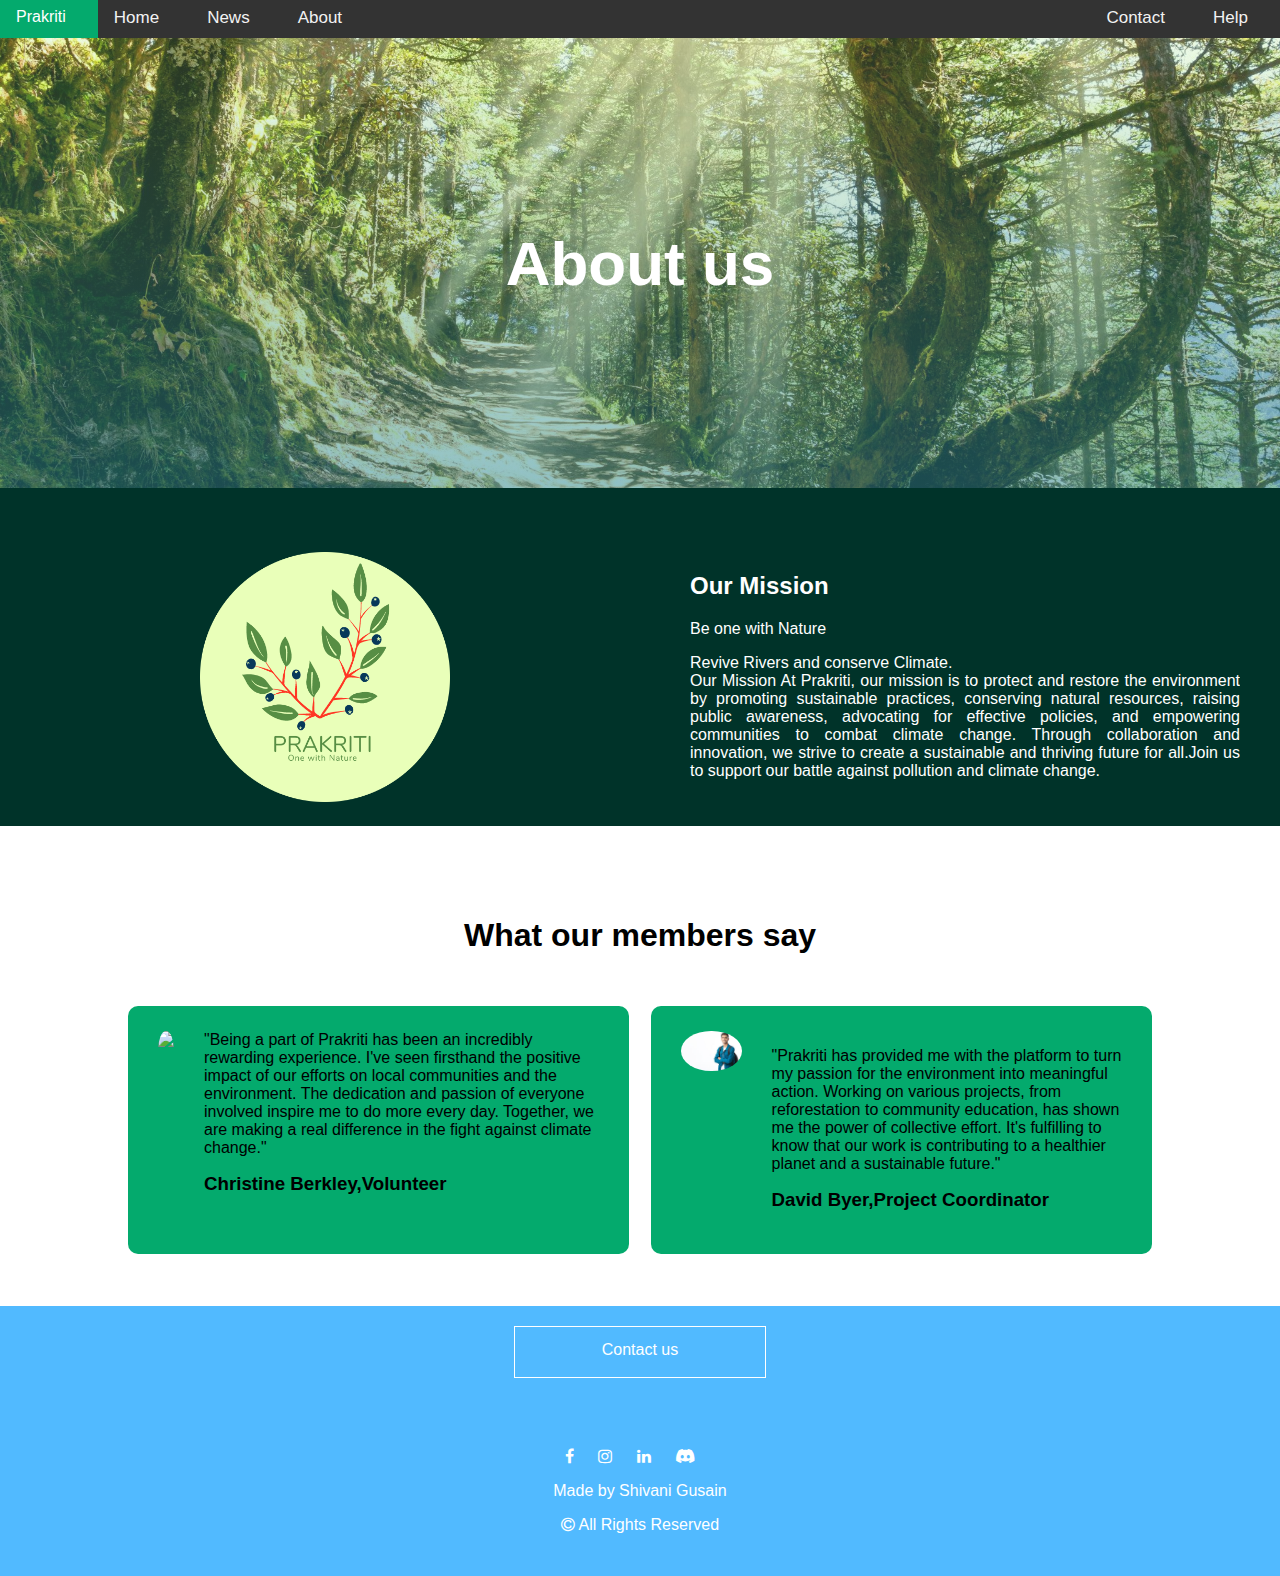
==== about.html @ addad819 "added files" ====
<!DOCTYPE html>
<html lang="eng">
<head><title>WEBPAGE</title>
    <meta charset="UTF-8" name="viewport" content="width=device-width, initial-scale=1.0">
    <meta http-equiv="X-UA-Compatible" content="IE-Edge">
    <link rel="stylesheet" href="nav.css">
    
    <link rel="stylesheet" href="https://cdnjs.cloudflare.com/ajax/libs/font-awesome/6.5.2/css/all.min.css">
    <link rel="stylesheet" href="https://cdnjs.cloudflare.com/ajax/libs/font-awesome/4.7.0/css/font-awesome.min.css">
</head>
<body>
    
<!--Navigation bar-->
    <div class="Navbar">
    <div class="Navbar_Link Navbar_Link-brand">
        Prakriti
    </div>
    
    <div class="Navbar_Link Navbar_Link-toggle"><i class="fas fa-bars"></i></div>
    <nav class="Navbar_Items">

     
   <div class="Navbar_Link"><a href="index.html#home" class="active">Home</a></div>
    <div class="Navbar_Link"><a href="index.html#news">News</a></div>
    <div class="Navbar_Link"><a href="about.html">About</a></div></nav>
    <nav class="Navbar_Items Navbar_Items--right">
    <div class="Navbar_Link"><a href="contact.html">Contact</a></div>
    <div class="Navbar_Link" ><a href="index.html#Help">Help</a></div></nav>
</div>

<div class="sub-header">
    <div class="text-box">
    <h1>About us</h1></div>
</div>
<section class="about">
  <div class="row">
    <div class="about-col">
       <center> <img src="prakriti.png"></center>
    </div>
    <div class="about-col">
        <h2>Our Mission</h2>
        <p>Be one with Nature</p>
        <p>Revive Rivers and conserve Climate.<br>Our Mission

            At Prakriti, our mission is to protect and restore the environment by promoting sustainable practices, conserving natural resources, raising public awareness, advocating for effective policies, and empowering communities to combat climate change. Through collaboration and innovation,
             we strive to create a sustainable and thriving future for all.Join us to support our battle against pollution and climate change.</p>
    </div>
  </div>
</section>
<!--Testimonials-->
<section class="testimonials">
    <h1>What our members say</h1>
    <div class="row">
        <div class="testimonials-col">
            <img src="https://www.shutterstock.com/image-photo/cheerful-arab-female-student-smartphone-600nw-2190346781.jpg">
            <div>
                "Being a part of Prakriti has been an incredibly rewarding experience. I've seen firsthand the positive impact of our efforts on local communities and the environment. The dedication and passion of everyone involved inspire me to 
                do more every day. Together, we are making a real difference in the fight against climate change."</p>
            <h3>Christine Berkley,Volunteer</h3></div>
        </div>
        <div class="testimonials-col">
            <img src="[data-uri]"><!-- user2 photo -->
            <div>
                <p>"Prakriti has provided me with the platform to turn my passion for the environment into meaningful action. Working on various projects, from reforestation to community education, has shown me the power of collective effort. 
                    It's fulfilling to know that our work is contributing to a healthier planet and a sustainable future."</p>
            <h3>David Byer,Project Coordinator</h3></div>
        </div>
    </div>
</section>
<!--end-->
<section class="end">
    <center><a href="contact.html" class="hero-btn"><span>Contact us</span></a></center>
        <div class="icons">
            <i class="fa fa-facebook-f"></i>
            <i class="fa fa-instagram"></i>
            <i class="fa fa-linkedin"></i>
            <i class="fa fa-discord"></i>
            
        </div>
        <p align="center">Made by Shivani Gusain</p>
        <p align="center"><i class="fa fa-copyright"></i> All Rights Reserved </p>
    </section>
<!--Javascript-->
<script>
    function classToggle(){
        const navs =document.querySelectorAll('.Navbar_Items')
        navs.forEach(nav => nav.classList.toggle('Navbar_ToggleShow'));
    }
    document.querySelector('.Navbar_Link-toggle').addEventListener('click',classToggle);
</script>
</body>
</html>
---- nav.css ----
body{
    margin: 0;
    font-family: Arial, Helvetica, sans-serif;
}
.Navbar{
    display:flex;
    background-color:#333;
   /** padding: 16px;**/
    font-family: sans-serif;
    color: white;
    overflow: hidden;
}
.Navbar_Items{
    display: flex;
    
}
.Navbar_Link{
    
    padding-top: 8px;
    padding-right: 32px;
    padding-bottom: 8px;
    padding-left:16px;
    
}
.Navbar_Items--right{
    margin-left: auto;
}
.Navbar_Link-toggle{
    display: none;
}
.Navbar_Link-brand{
    padding-right: 32px;
    background-color:#04AA6D;
}
.Navbar_Link a{
    float:left;
    display:block;
    color:#f2f2f2;
    text-align: center;
    text-decoration: none;
    font-size:17px;
}
.Navbar_Link ::after{
    content:'';
    width:0%;
    height: 2px;
    background:#f44336;
    display: block;
    margin: auto;
    transition: 0.5s;
}
.Navbar_Link a:hover::after{
    width: 100%;
}

@media only screen and (max-width:768px){
    .Navbar_Items, .Navbar{
        flex-direction: column;
    }
    .Navbar_Items--right{
        margin-left: 0;
    }
    .Navbar_Items{
        display: none;
        
    }
    .Navbar_Link-toggle{
        align-self: flex-end;
        display: initial;
        position: absolute;
        cursor: pointer;
    }
    .Navbar_ToggleShow{
        display:flex;
    }
    .Navbar_Link:hover{
        background-color: #ddddddbb;
        color:black;
        
    }
    .Navbar_Link ::after{
        width:0;
        display: none;}
    .Header img{
        height:50px;
        padding:10px 10px;
    }
        
}
/**Header**/
.Header{
    min-height: 100vh;
    width: 100%;
    background-image: linear-gradient(rgba(182, 244, 146, 0.226), rgba(51, 139, 147, 0.541)),url(cover.jpg);
    background-position:center;
    background-size: cover;
    position: relative;
     }
     .text-box{
        width: 90%;
        color:white;
        position: absolute;
        top: 50%;
        left: 50%;
        transform: translate(-50%, -50%);/** it will be in the centre of div for -50% -50%**/
        text-align: center;
    }
    .text-box h1{
        font-size: 62px;
    }
    
    .text-box p{
        margin: 10 px 0 40px; /** 10 from top, 0 from l,r and 40 from bottom**/
        font-size: 16px;
        color: #fff;}
    .hero-btn{
        width: 250px;/** i added**/
        height: 50px;/** i added**/
        margin: 20px auto;/** i added**/
        display: inline-block;
        text-decoration: none;
        color: #fff;
        border: 1px solid #fff;
        padding: 34 px 34px;
        font-size: 13 px;
        background: transparent;
        position: relative;
        cursor: pointer;
    }
    .hero-btn span{ /** i added**/
        display:block;
        text-align:center;
        padding-top: 15px;
        line-height:1em;
    }
    .hero-btn:hover{
        border: 1px solid #f44336;
        background:#f44336;
        transition:1s;
        text-decoration: none;
    }

/**Nature**/
.nature{
    margin-top:100px;
}
.nature iframe{
    padding:0 40px;
    padding-right:20px;
   
}
@media only screen and (max-width:768px){
    .nature iframe{
        padding:0 20px;
        width:350px;
    }
    .nature_row{
        flex-direction: column;
    }
    .nature_col{
        margin-right:10px;
        margin-left:0px;
        font-size:smaller;
    }
    .nature_media{
        padding-left:30px;
    }
}
.nature_row{
    display:flex;
    justify-content: space-between;
}
 .nature_col h1{
    color:green;
    font-size: 40px;
    padding:-20px 0;
    

 }
 .nature_col ul{
    list-style-type:none;
    margin-left: -40px;
 }
 .nature_col ul li a{
    text-decoration: none;
    color:darkslategrey;
 }
 .nature_col ul li ::after{
    content:'';
    width:0%;
    height: 2px;
    background:green;
    display: block;
    margin: auto;
    transition: 0.5s;
    cursor:pointer;
}
.nature_col ul li a:hover::after{
    width: 100%;
}
.bold{
    font-weight: 700;
    font-size: larger;
    padding-top:0px;
    color:white;
 }

.normal{
    font-size: smaller;
    padding-bottom: 20px;
}
/** News **/
.news{
    width: 80%;
    margin:auto;
    text-align: center;
    padding-top: 50px;
}
.row{
    margin-top: 5%;
    display: flex;
    justify-content: space-between;
}
@media(max-width: 700px){
    .row{
    flex-direction: column;}
}
.news-col{
    flex-basis: 32%;
    padding: 0 40px;

    margin-bottom: 30 px;
    position: relative;
    overflow: hidden;
    padding: 10px; /** I added **/
   
}
.news-col img{
    width: 100%;
    height:80%;
    display: block;/** to round the corner **/
}

.news-col p{
    
    font-size: 14px;
    text-align: left;
    text-justify: inherit;
    padding:0px;
    color: black;
}
.news-col a{
    text-decoration: none;
}
.news-col:hover{
    background-color: #fff3f3;
}


/**Sustainable developement**/
.sust{
    margin-top: 150px;
    margin-right: 10px;
    margin-left:10px;
}
.sust h1{
    color:white;
    font-size: 40px;

}
@media only screen and (max-device-width: 1366px) {
    .parallax {
      background-attachment: scroll;
    }
   
  }
  .parallax_block_wrap .parallax_cta {
    color: rgb(255, 255, 255);
    max-width: 700px;
}
@media screen and (max-width: 767px) {
    .parallax_block_wrap {
        max-width: 90%;
    }
    .sust h1{
        font-size: 30px;
    }
}
.parallax_block_wrap {
    margin-left: auto;
    margin-right: auto;
    max-width: 1240px;
    position: relative;
    width: 90%;
    z-index: 1;
}
@media screen and (max-width: 767px) {
    .parallax_block {
        padding: 2em 0;
        padding-top: 2em;
        padding-right: 0px;
        padding-bottom: 2em;
        padding-left: 0px;
    }
    .parallax_block_wrap img{
        display: none;
    }
}

.parallax_block {
    background-attachment: fixed;
    background-position: 50%;
    background-size: cover;
    padding: 4em 0;
    padding-top: 4em;
    padding-right: 0px;
    padding-bottom: 4em;
    padding-left: 0px;
    position: relative;
}
@media screen and (max-width: 767px) {
    .gwm_ts_wrapper.homepage .parallax_banner .parallax_block:before {
        display: none;
    }
}
 .parallax_banner .parallax_block:before {
    background-image: url(../img/sdg_white.svg);
    background-repeat: no-repeat;
    background-size: contain;
    content: " ";
    height: 200px;
    position: absolute;
    right: 10%;
    top: 50%;
    -webkit-transform: translateY(-50%);
    -ms-transform: translateY(-50%);
    transform: translateY(-50%);
    width: 200px;
    z-index: 1;
}
.parallax_block:after {
    background-color: rgba(51, 51, 51, .2);
    content: " ";
    height: 100%;
    position: absolute;
    top: 0;
    width: 100%;
    z-index: 0;
}
.sust p{
    color: white;
}

/** footer **/
.footer{
    background-color: rgba(66, 180, 255, 0.92);
    min-height:70vh;
    color:white;
    margin-right: 10px;
    margin-left:10px;
}
.footer_text{
    padding-top:20px;
    padding-left:40px;
    color:white;
    flex-basis: 32%;
    position: relative;
    overflow: hidden;
}
.footer_row{
    display:flex;
    justify-content: space-between;
}
.footer_text p a{
    text-decoration: none;
    color:white;
}
.hero-btn a{
    text-decoration: none;
    color:white;
}
@media screen and (max-width: 767px) {
    .footer_row{
        flex-direction: column;
    }   
}
.icons{
    padding-top:50px;
    color:white;
    text-align: center;
}
.icons .fa{
    padding-right:20px;
}

/** end**/
.end{
    color:white;
    background-color: rgba(66, 180, 255, 0.92);
    min-height: 30vh;
}

/** Contact.html**/
.sub-header{
    background-image: linear-gradient(rgba(182, 244, 146, 0.226), rgba(51, 139, 147, 0.541)),url(cover3.jpg);
    background-repeat: no-repeat;
    background-position: center;
    background-size: cover;
    position: relative;
    width:100%;
    min-height:50vh;
    color:white;
}
.location{
    width:80%;
    margin: auto;
    padding: 80px 0;
}
.location iframe{
    width:100%;
}
.contact-us{
    width:80%;
    margin:auto;
}
.contact-col{
    flex-basis: 48%;
    margin-bottom: 30px;
}
.contact-col div{
    display: flex;
    align-items:center;
    margin-bottom:5px;
}
.contact-col div .fa{
    font-size:28px;
    color:#f44336;
    margin:10px;
    margin-right:30px;
}
.contact-col div p{
    padding:0;
}
.contact-col div h5{
    font-size:20px;
    margin-bottom: 5px;
    color:#555;
    font-weight: 400;
}
.red-btn{
    border-color: #555;
    color:red;
}
.contact-col input, .contact-col textarea{
    width: 100%;
    padding: 15px;
    margin-bottom:17px;
    outline: none;
    border: 1px solid #ccc;
    box-sizing: border-box;
}

/** About us**/

.about{
    background: #003329;
    position: relative;
    overflow: hidden;
    margin-top: 0;
}
.about-col{
    padding-left: 50px;
    flex-basis: 48%;
    text-align: left;
    cursor: pointer;
    position: relative;
    overflow:hidden;
    margin-bottom: 20px;
    margin-right: 40px;
}
.about-col img{
    height:250px;
    width: auto;
}
.about-col h2{
    color: white;
}
.about-col p{
    color: white;
    text-align: justify;
}
.testimonials{
    width:80%;
    text-align:center;
    margin: auto;
    padding-top: 70px;
}
.testimonials-col{
    flex-basis: 44%;
    border-radius: 10px;
    margin-bottom: 5%;
    text-align: left;
    background: #04AA6D;
    padding: 25px;
    display: flex;
}
.testimonials-col img{
    height: 40px;
    border-radius: 50%;
    margin-right: 30px;
    margin-left: 5px;
}
.testimonials-col p{
    padding: 0;
}
.testimonials-col h3{
    margin-top: 15px;
    text-align: left;
}
@media(max-width:700px){
    .testimonials-col img{
        margin-left: 0px;
        margin-right: 15px;}
}
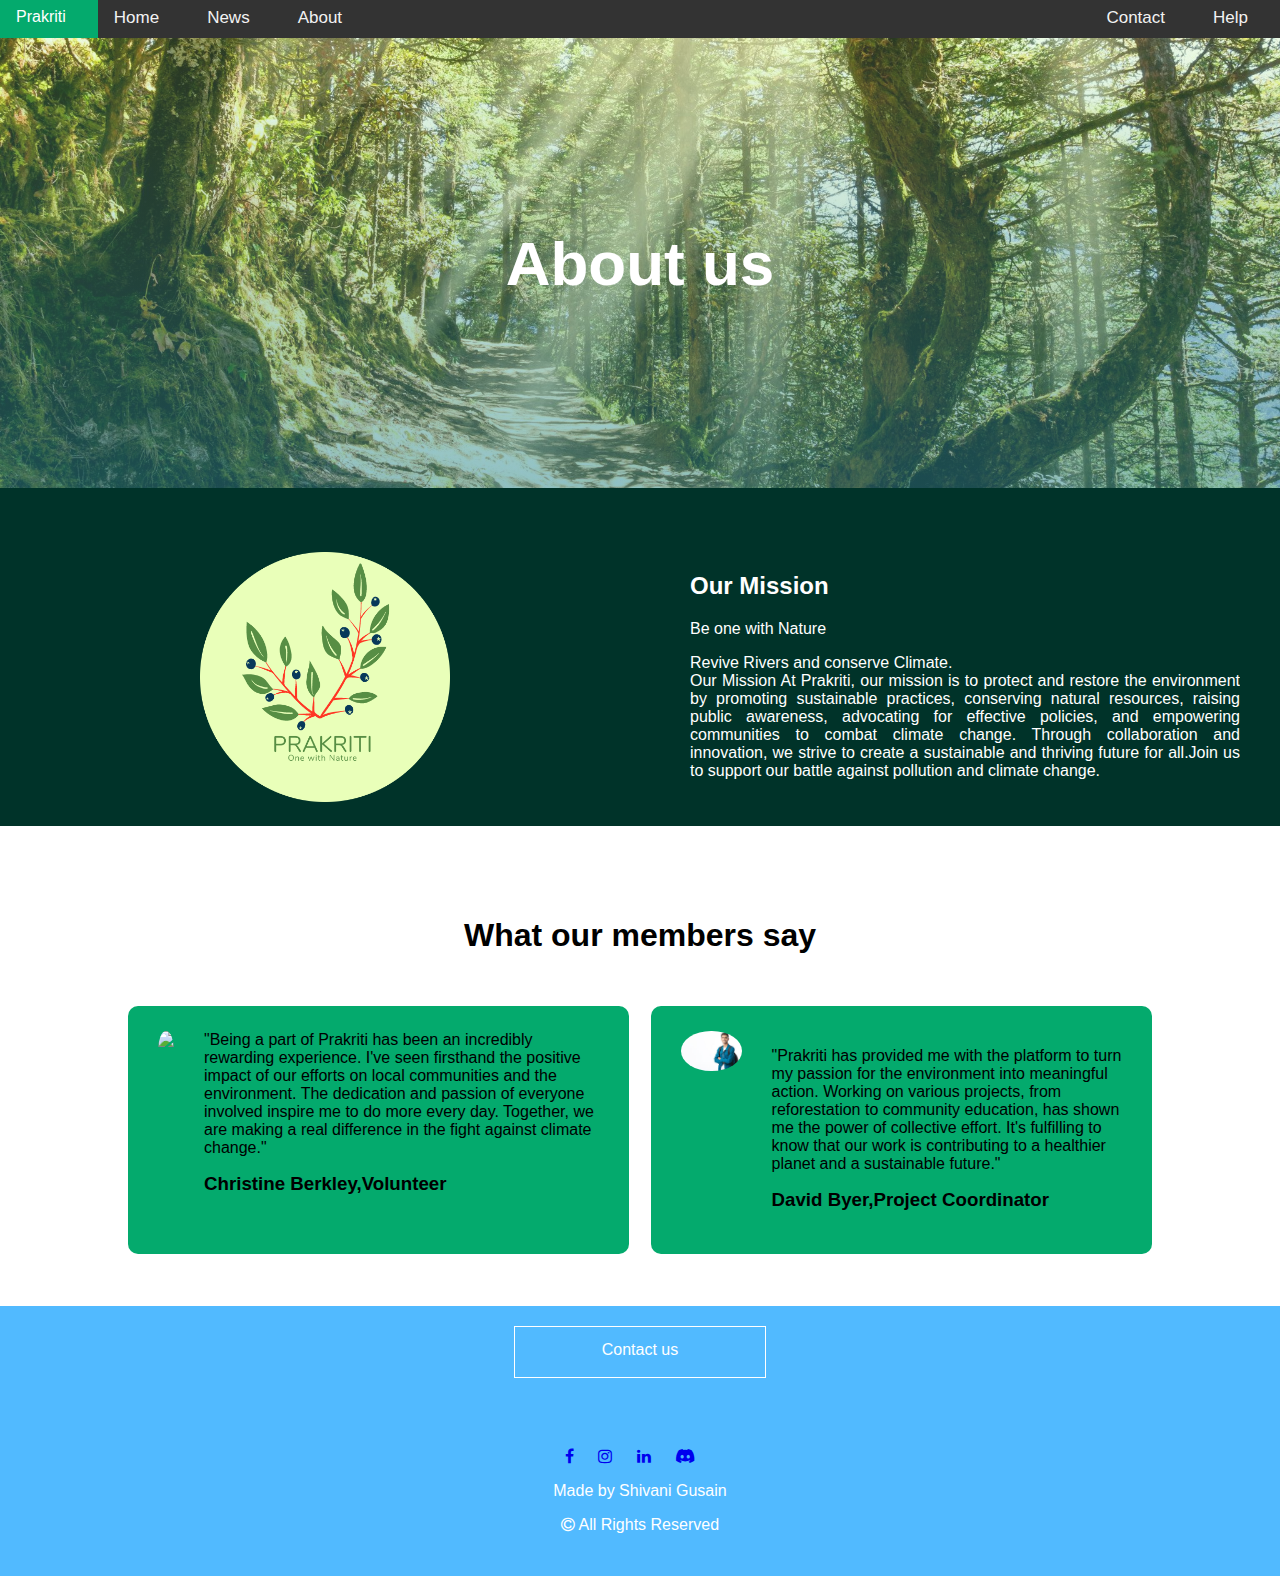
==== commit 6bb1deb7: "Update about.html" ====
--- a/about.html
+++ b/about.html
@@ -71,10 +71,10 @@
 <section class="end">
     <center><a href="contact.html" class="hero-btn"><span>Contact us</span></a></center>
         <div class="icons">
-            <i class="fa fa-facebook-f"></i>
-            <i class="fa fa-instagram"></i>
-            <i class="fa fa-linkedin"></i>
-            <i class="fa fa-discord"></i>
+             <a href="https://www.facebook.com/"><i class="fa fa-facebook-f"></i></a>
+            <a href="https://www.instagram.com/"><i class="fa fa-instagram"></i></a>
+            <a href="https://www.linkedin.com/"><i class="fa fa-linkedin"></i></a> 
+            <a href= "https://www.discord.com/"><i class="fa fa-discord"></i></a>
             
         </div>
         <p align="center">Made by Shivani Gusain</p>
@@ -89,4 +89,4 @@
     document.querySelector('.Navbar_Link-toggle').addEventListener('click',classToggle);
 </script>
 </body>
-</html>+</html>
--- a/nav.css
+++ b/nav.css
@@ -143,6 +143,7 @@
 /**Nature**/
 .nature{
     margin-top:100px;
+    width:80%;
 }
 .nature iframe{
     padding:0 40px;
@@ -151,7 +152,7 @@
 }
 @media only screen and (max-width:768px){
     .nature iframe{
-        padding:0 20px;
+        padding:0 10px;
         width:350px;
     }
     .nature_row{
@@ -521,4 +522,4 @@
     .testimonials-col img{
         margin-left: 0px;
         margin-right: 15px;}
-}+}
